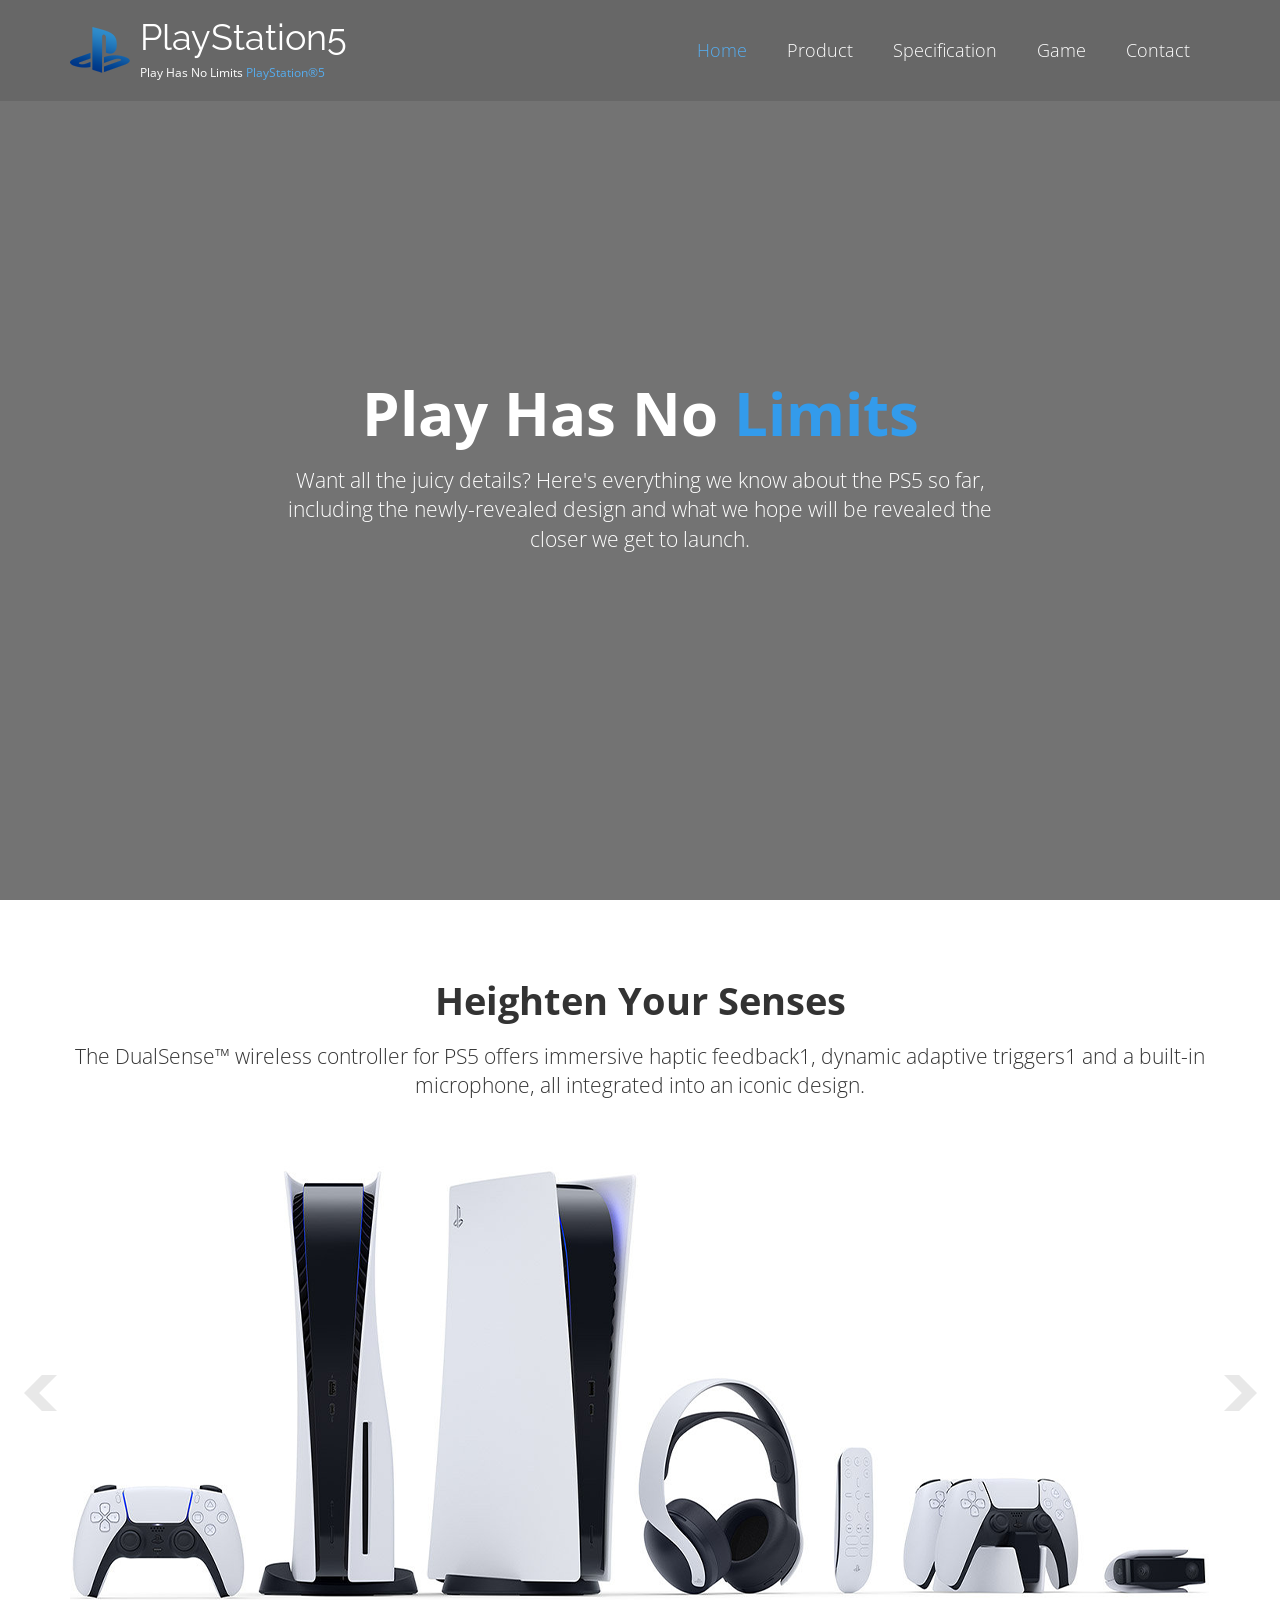
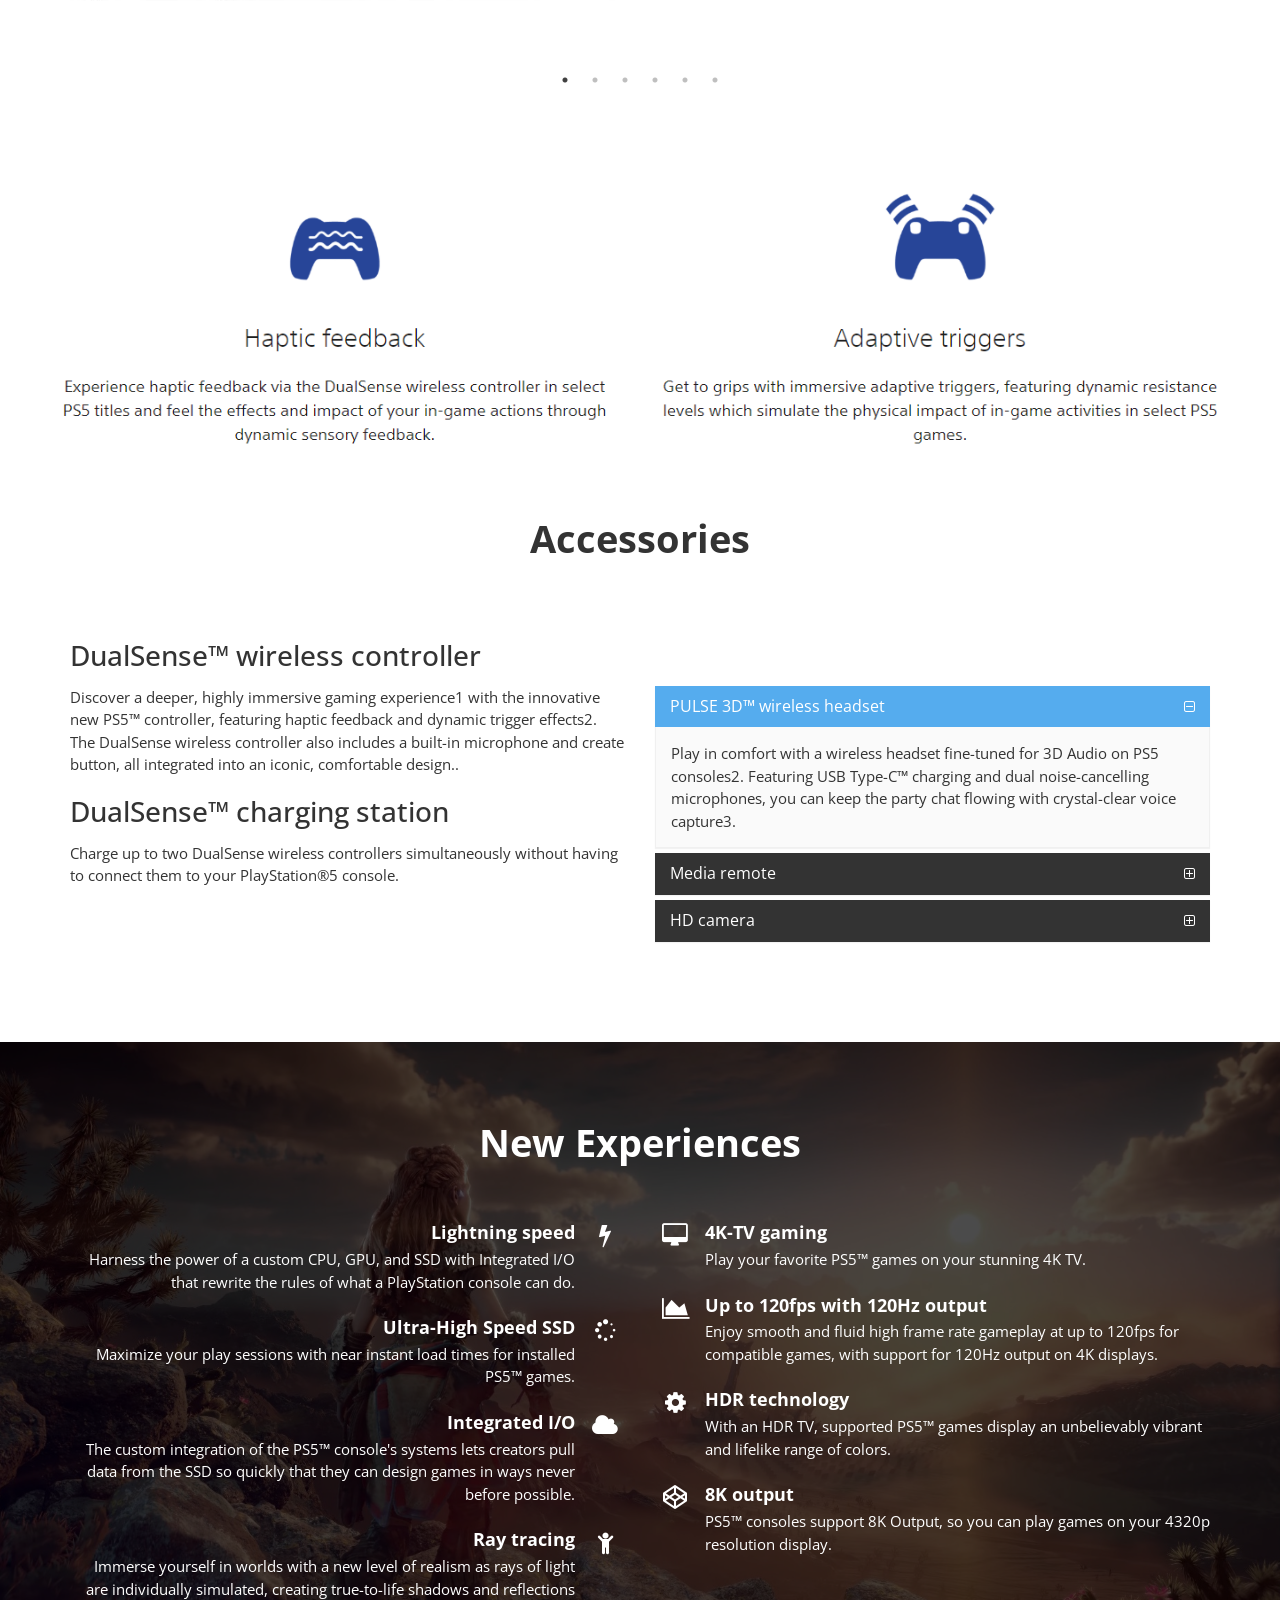
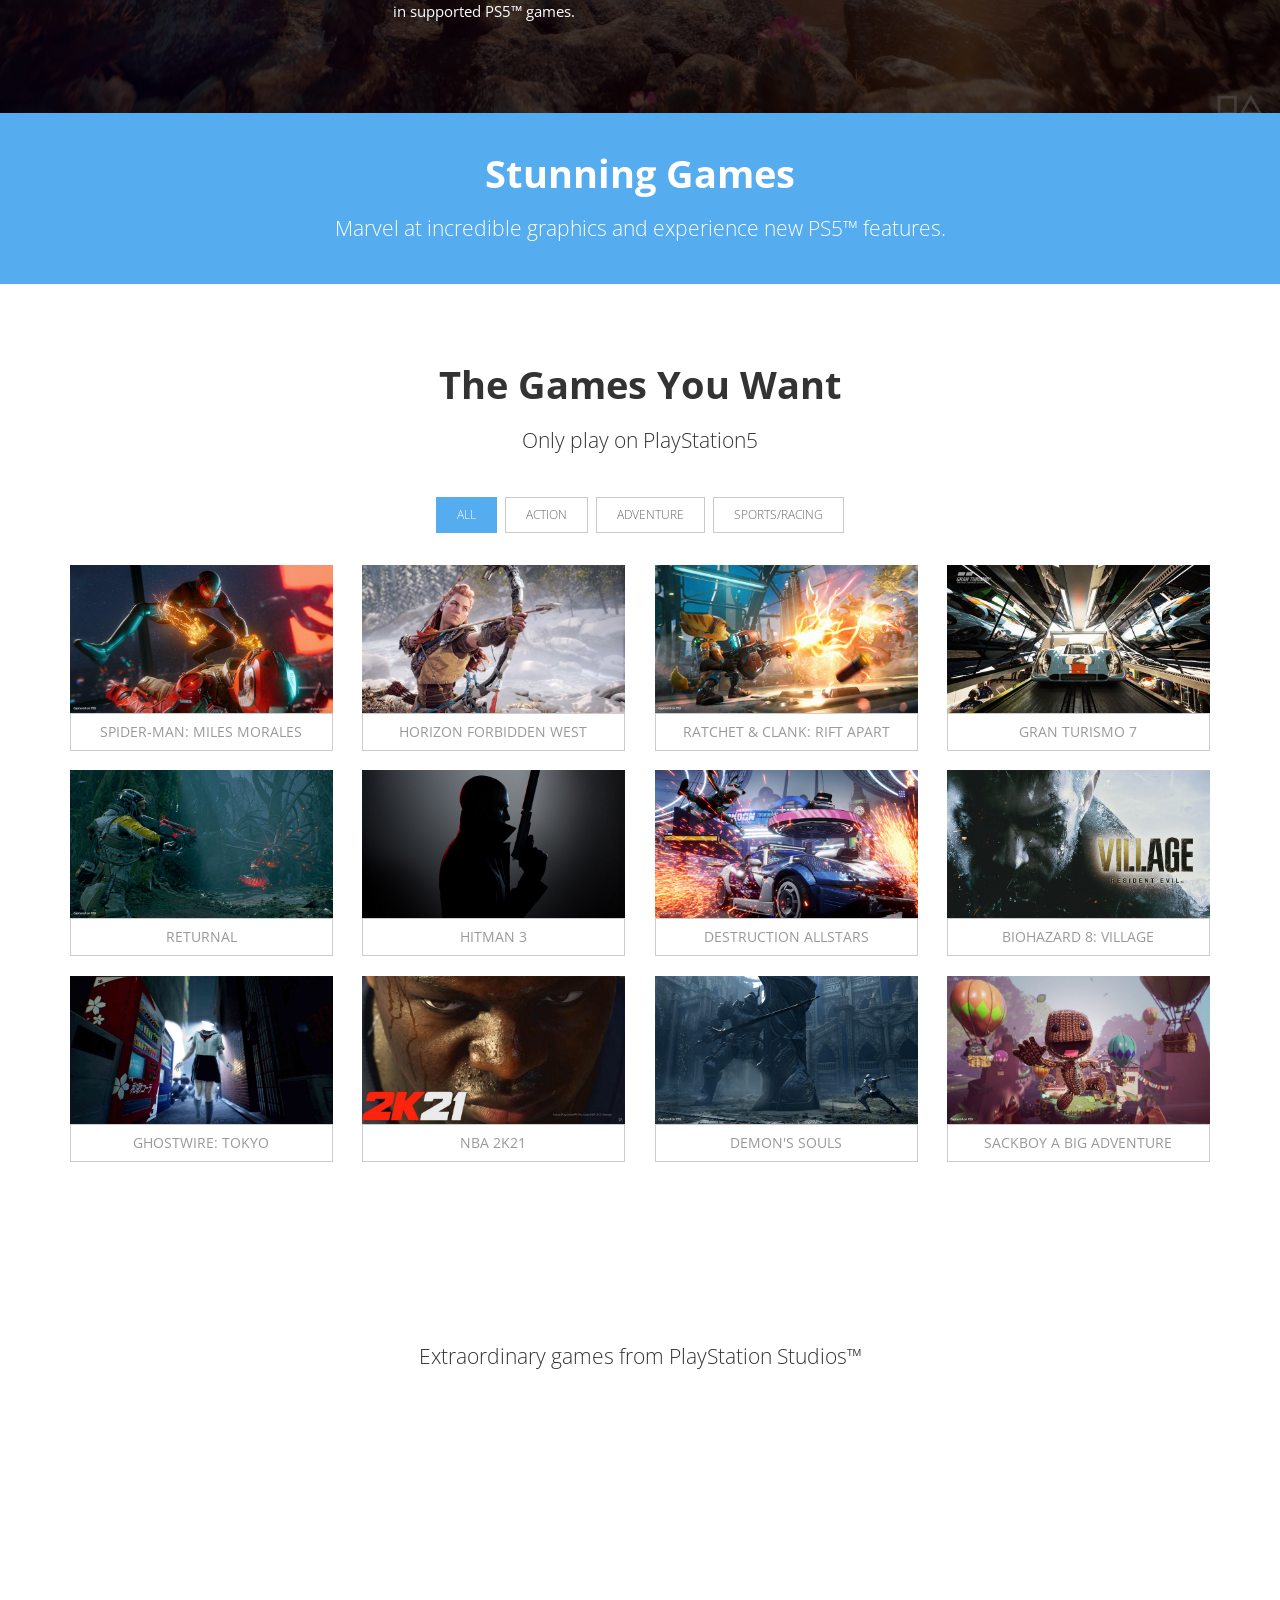
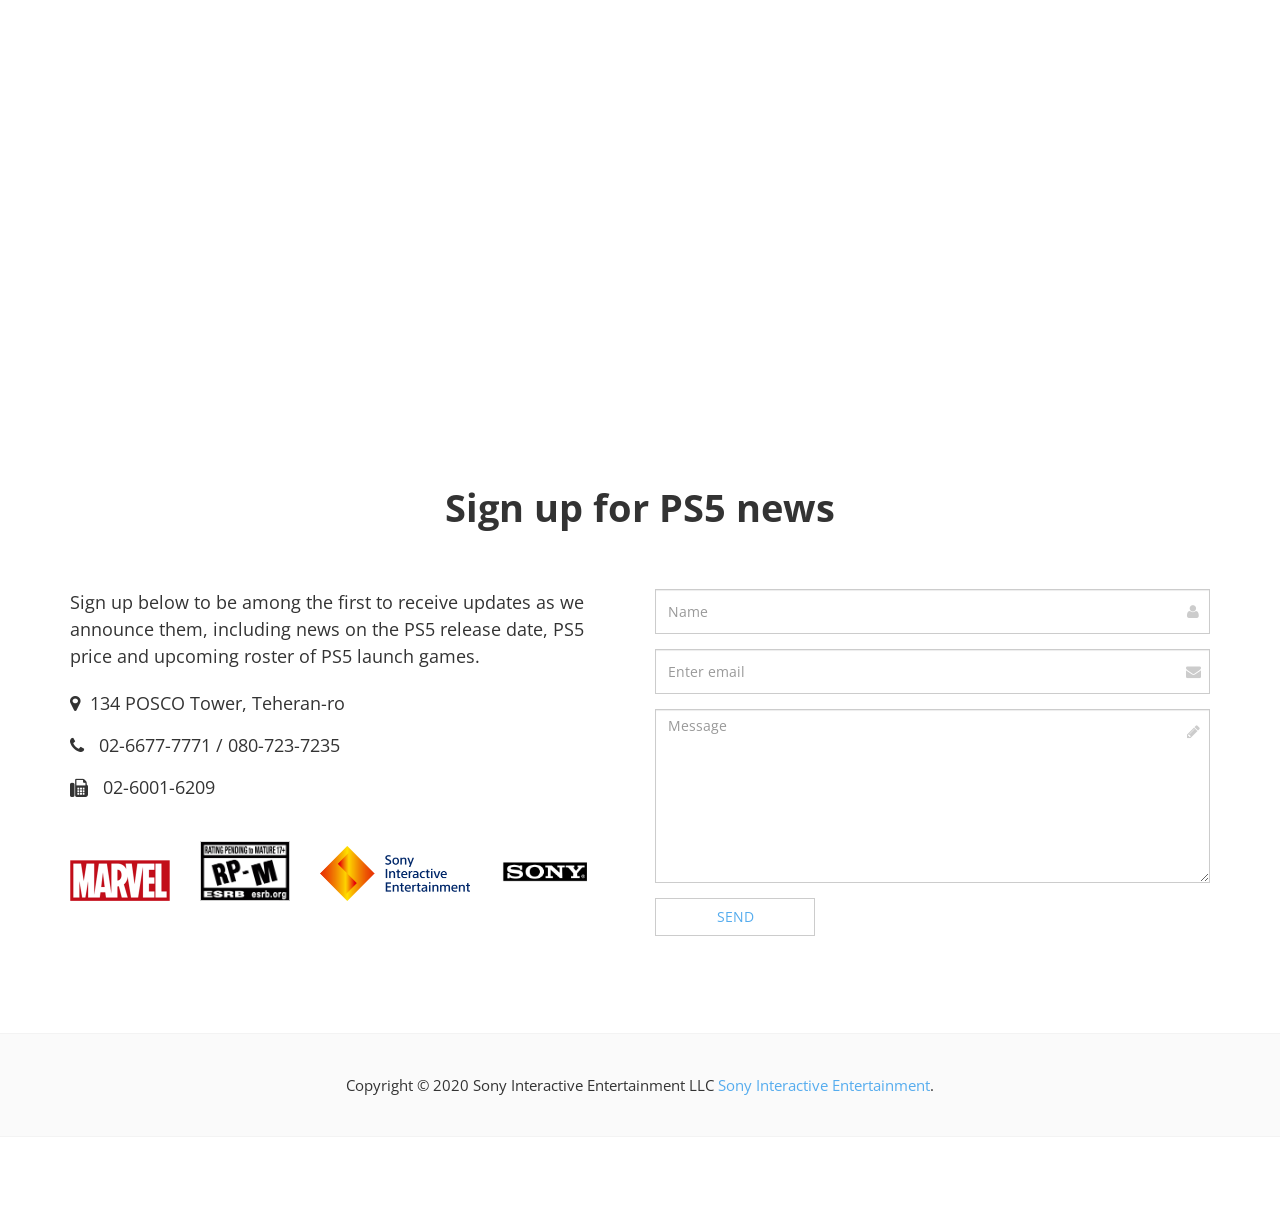
==== index.html @ 86c6536d "Fix GitHub Pages entry point" ====
<!DOCTYPE html>
<!--[if IE 9]> <html lang="en" class="ie9"> <![endif]-->
<!--[if !IE]><!-->
<html lang="en">
<!--<![endif]-->
	<head>
		<meta charset="utf-8">
		<title>PlayStation®5ㅣPlay Has No Limits</title>
		<meta name="description" content="이 사이트에 대한 소개글">
		<meta name="author" content="htmlcoder.me">

		<!-- Mobile Meta -->
		<meta name="viewport" content="width=device-width, initial-scale=1.0">

		<!-- Favicon -->
		<link rel="shortcut icon" href="images/ps-logo.ico">

		<!-- Web Fonts -->
		<link href='https://fonts.googleapis.com/css?family=Open+Sans:400italic,700italic,400,700,300&amp;subset=latin,latin-ext' rel='stylesheet' type='text/css'>
		<link href='https://fonts.googleapis.com/css?family=Raleway:700,400,300' rel='stylesheet' type='text/css'>

		<!-- Bootstrap core CSS -->
		<link href="bootstrap/css/bootstrap.css" rel="stylesheet">

		<!-- Font Awesome CSS -->
		<link href="fonts/font-awesome/css/font-awesome.css" rel="stylesheet">

		<!-- Plugins -->
		<link href="css/animations.css" rel="stylesheet">

		<!-- Worthy core CSS file -->
		<link href="css/style.css" rel="stylesheet">

		<!-- Custom css --> 
		<link href="css/custom.css" rel="stylesheet">

		<link rel="stylesheet" href="slick/slick.css">
		<link rel="stylesheet" href="slick/slick-theme.css">

	</head>

	<body class="no-trans">
		<!-- scrollToTop -->
		<!-- ================ -->
		<div class="scrollToTop"><i class="icon-up-open-big"></i></div>

		<!-- header start -->
		<!-- ================ --> 
		<header class="header fixed clearfix navbar navbar-fixed-top">
			<div class="container">
				<div class="row">
					<div class="col-md-4">

						<!-- header-left start -->
						<!-- ================ -->
						<div class="header-left clearfix">

							<!-- logo -->
							<div class="logo smooth-scroll">
								<a href="#banner"><img id="logo" src="images/ps-bluelogo.png" alt="Worthy"></a>
							</div>

							<!-- name-and-slogan -->
							<div class="site-name-and-slogan smooth-scroll">
								<div class="site-name"><a href="#banner">PlayStation5</a></div>
								<div class="site-slogan">Play Has No Limits <a target="_blank" href="https://www.playstation.com/ko-kr/ps5/">PlayStation®5</a></div>
							</div>

						</div>
						<!-- header-left end -->
						
					</div>
					<div class="col-md-8">

						<!-- header-right start -->
						<!-- ================ -->
						<div class="header-right clearfix">

							<!-- main-navigation start -->
							<!-- ================ -->
							<div class="main-navigation animated">

								<!-- navbar start -->
								<!-- ================ -->
								<nav class="navbar navbar-default" role="navigation">
									<div class="container-fluid">

										<!-- Toggle get grouped for better mobile display -->
										<div class="navbar-header">
											<button type="button" class="navbar-toggle" data-toggle="collapse" data-target="#navbar-collapse-1">
												<span class="sr-only">Toggle navigation</span>
												<span class="icon-bar"></span>
												<span class="icon-bar"></span>
												<span class="icon-bar"></span>
											</button>
										</div>

										<!-- Collect the nav links, forms, and other content for toggling -->
										<div class="collapse navbar-collapse scrollspy smooth-scroll" id="navbar-collapse-1">
											<ul class="nav navbar-nav navbar-right">
												<li class="active"><a href="#banner">Home</a></li>
												<li><a href="#about">Product</a></li>
												<li><a href="#services">Specification</a></li>
												<li><a href="#portfolio">Game</a></li>
												<li><a href="#contact">Contact</a></li>
											</ul>
										</div>

									</div>
								</nav>
								<!-- navbar end -->

							</div>
							<!-- main-navigation end -->

						</div>
						<!-- header-right end -->

					</div>
				</div>
			</div>
		</header>
		<!-- header end -->

		<!-- banner start -->
		<!-- ================ -->
		<div id="banner" class="banner">
			<video autoplay muted loop id="myVideo">
				<source src="file/ps5_video1.mp4" type="video/mp4">
				Your browser does not support HTML5 video.
			  </video> 
			<div class="banner-caption">
				<div class="container">
					<div class="row">
						<div class="col-md-8 col-md-offset-2 object-non-visible" data-animation-effect="fadeIn">
							<h1 class="text-center">Play Has No <span>Limits</span></h1>
							<p class="lead text-center" data-animation-effect="fadeIn">Want all the juicy details? Here's everything we know about the PS5 so far, including the newly-revealed design and what we hope will be revealed the closer we get to launch.</p>
						</div>
					</div>
				</div>
			</div>
		</div>
		<!-- banner end -->

		<!-- section start -->
		<!-- ================ -->
		<div class="section clearfix object-non-visible" data-animation-effect="fadeIn">
			<div class="container">
				<div class="row">
					<div class="col-md-12">
						<h1 id="about" class="title text-center">Heighten Your Senses</h1>
						<p class="lead text-center">The DualSense™ wireless controller for PS5 offers immersive haptic feedback1, dynamic adaptive triggers1 and a built-in microphone,
							all integrated into an iconic design.</p>

					<div class="a">
								<img src="images/ps5-device1.png" alt="">
								<img src="images/dual.png" alt="">
								<img src="images/charging.jpg" alt="">
								<img src="images/headset.jpg" alt="">
								<img src="images/remote.jpg" alt="">
								<img src="images/cam.jpg" alt="">
							</div>
								<div class="space"></div>
							</div>
							<div class="col-md-20">
								<img src="images/dualsense.png" alt="">
							</div>
						</div>
						<div class="space"></div>
						<h1 id="about" class="title text-center">Accessories</h1>
						<div class="space"></div>
						<h2>DualSense™ wireless controller</h2>
						<div class="row">
							<div class="col-md-6">
								<p>Discover a deeper, highly immersive gaming experience1 with the innovative new PS5™ controller, featuring haptic feedback and dynamic trigger effects2. The DualSense wireless controller also includes a built-in microphone and create button, all integrated into an iconic, comfortable design..</p>
						<h2>DualSense™ charging station</h2>	
								<p>Charge up to two DualSense wireless controllers simultaneously without having to connect them to your PlayStation®5 console.</p>
							</div>
							<div class="col-md-6">
								<div class="panel-group" id="accordion" role="tablist" aria-multiselectable="true">
									<div class="panel panel-default">
										<div class="panel-heading" role="tab" id="headingOne">
											<h4 class="panel-title">
												<a data-toggle="collapse" data-parent="#accordion" href="#collapseOne" aria-expanded="true" aria-controls="collapseOne">
													PULSE 3D™ wireless headset
												</a>
											</h4>
										</div>
										<div id="collapseOne" class="panel-collapse collapse in" role="tabpanel" aria-labelledby="headingOne">
											<div class="panel-body">
												Play in comfort with a wireless headset fine-tuned for 3D Audio on PS5 consoles2. Featuring USB Type-C™ charging and dual noise-cancelling microphones, you can keep the party chat flowing with crystal-clear voice capture3.
											</div>
										</div>
									</div>
									<div class="panel panel-default">
										<div class="panel-heading" role="tab" id="headingTwo">
											<h4 class="panel-title">
												<a class="collapsed" data-toggle="collapse" data-parent="#accordion" href="#collapseTwo" aria-expanded="false" aria-controls="collapseTwo">
													Media remote
												</a>
											</h4>
										</div>
										<div id="collapseTwo" class="panel-collapse collapse" role="tabpanel" aria-labelledby="headingTwo">
											<div class="panel-body">
												Conveniently control movies, streaming services3 and more on your PS5 console with an intuitive layout.
											</div>
										</div>
									</div>
									<div class="panel panel-default">
										<div class="panel-heading" role="tab" id="headingThree">
											<h4 class="panel-title">
												<a class="collapsed" data-toggle="collapse" data-parent="#accordion" href="#collapseThree" aria-expanded="false" aria-controls="collapseThree">
													HD camera
												</a>
											</h4>
										</div>
										<div id="collapseThree" class="panel-collapse collapse" role="tabpanel" aria-labelledby="headingThree">
											<div class="panel-body">
												Add yourself to your gameplay videos and broadcasts3 with smooth, sharp, full-HD capture.
											</div>
										</div>
									</div>
								</div>
							</div>
						</div>
					</div>
				</div>
			</div>
		</div>
		<!-- section end -->

		<!-- section start -->
		<!-- ================ -->
		<div class="section translucent-bg bg-image-1">
			<div class="container object-non-visible" data-animation-effect="fadeIn">
				<h1 id="services"  class="text-center title">New Experiences</h1>
				<div class="space"></div>
				<div class="row">
					<div class="col-sm-6">
						<div class="media">
							<div class="media-body text-right">
								<h4 class="media-heading">Lightning speed</h4>
								<p>Harness the power of a custom CPU, GPU, and SSD with Integrated I/O that rewrite the rules of what a PlayStation console can do.</p>
							</div>
							<div class="media-right">
								<i class="fa fa-bolt"></i>
							</div>
						</div>
						<div class="media">
							<div class="media-body text-right">
								<h4 class="media-heading">Ultra-High Speed SSD</h4>
								<p>Maximize your play sessions with near instant load times for installed PS5™ games.</p>
							</div>
							<div class="media-right">
								<i class="fa fa-spinner"></i>
							</div>
						</div>
						<div class="media">
							<div class="media-body text-right">
								<h4 class="media-heading">Integrated I/O</h4>
								<p>The custom integration of the PS5™ console's systems lets creators pull data from the SSD so quickly that they can design games in ways never before possible.</p>
							</div>
							<div class="media-right">
								<i class="fa fa-cloud"></i>
							</div>
						</div>
						<div class="media">
							<div class="media-body text-right">
								<h4 class="media-heading">Ray tracing</h4>
								<p>Immerse yourself in worlds with a new level of realism as rays of light are individually simulated, creating true-to-life shadows and reflections in supported PS5™ games.</p>
							</div>
							<div class="media-right">
								<i class="fa fa-child"></i>
							</div>
						</div>
					</div>
					<div class="space visible-xs"></div>
					<div class="col-sm-6">
						<div class="media">
							<div class="media-left">
								<i class="fa fa-desktop"></i>
							</div>
							<div class="media-body">
								<h4 class="media-heading">4K-TV gaming</h4>
								<p>Play your favorite PS5™ games on your stunning 4K TV.</p>
							</div>
						</div>
						<div class="media">
							<div class="media-left">
								<i class="fa fa-area-chart"></i>
							</div>
							<div class="media-body">
								<h4 class="media-heading">Up to 120fps with 120Hz output </h4>
								<p>Enjoy smooth and fluid high frame rate gameplay at up to 120fps for compatible  games, with support for 120Hz output on 4K displays.</p>
							</div>
						</div>
						<div class="media">
							<div class="media-left">
								<i class="fa fa-cog"></i>
							</div>
							<div class="media-body">
								<h4 class="media-heading">HDR technology </h4>
								<p>With an HDR TV, supported PS5™ games display an unbelievably vibrant and lifelike range of colors.</p>
							</div>
						</div>
						<div class="media">
							<div class="media-left">
								<i class="fa fa-codepen"></i>
							</div>
							<div class="media-body">
								<h4 class="media-heading">8K output</h4>
								<p>PS5™ consoles support 8K Output, so you can play games on your 4320p resolution display.</p>
							</div>
						</div>
					</div>
				</div>
			</div>
		</div>
		<!-- section end -->

		<!-- section start -->
		<!-- ================ -->
		<div class="default-bg space blue">
			<div class="container">
				<div class="row">
					<div class="col-md-8 col-md-offset-2">
						<h1 class="text-center">Stunning Games</h1>
						<p class="lead text-center">Marvel at incredible graphics and experience new PS5™ features. </p>
					</div>
				</div>
			</div>
		</div>
		<!-- section end -->

		<!-- section start -->
		<!-- ================ -->
		<div class="section">
			<div class="container">
				<h1 class="text-center title" id="portfolio">The Games You Want</h1>
				<div class="separator"></div>
				<p class="lead text-center">Only play on PlayStation5</p>
				<br>			
				<div class="row object-non-visible" data-animation-effect="fadeIn">
					<div class="col-md-12">

						<!-- isotope filters start -->
						<div class="filters text-center">
							<ul class="nav nav-pills">
								<li class="active"><a href="#" data-filter="*">All</a></li>
								<li><a href="#" data-filter=".web-design">Action</a></li>
								<li><a href="#" data-filter=".app-development">Adventure</a></li>
								<li><a href="#" data-filter=".site-building">Sports/Racing</a></li>
							</ul>
						</div>
						<!-- isotope filters end -->

						<!-- portfolio items start -->
						<div class="isotope-container row grid-space-20">
							<div class="col-sm-6 col-md-3 isotope-item web-design">
								<div class="image-box">
									<div class="overlay-container">
										<img src="images/spiderman.jpg" alt="">
										<a class="overlay" data-toggle="modal" data-target="#project-1">
											<i class="fa fa-search-plus"></i>
											<span>Action</span>
										</a>
									</div>
									<a class="btn btn-default btn-block" data-toggle="modal" data-target="#project-1">Spider-Man: Miles Morales</a>
								</div>
								<!-- Modal -->
								<div class="modal fade" id="project-1" tabindex="-1" role="dialog" aria-labelledby="project-1-label" aria-hidden="true">
									<div class="modal-dialog modal-lg">
										<div class="modal-content">
											<div class="modal-header">
												<button type="button" class="close" data-dismiss="modal"><span aria-hidden="true">&times;</span><span class="sr-only">Close</span></button>
												<h4 class="modal-title" id="project-1-label">Marvel's Spider-Man: Miles Morales</h4>
											</div>
											<div class="modal-body">
												<h3>Marvel's Spider-Man: Miles Morales</h3>
												<div class="row">
													<div class="col-md-6">
														<p>Experience the rise of Miles Morales as the new hero masters incredible, explosive new powers to become his own Spider-Man.</p>													
													</div>
													<div class="col-md-6">
														<img src="images/spiderman.jpg" alt="">
													</div>
												</div>
											</div>
											<div class="modal-footer">
												<button type="button" class="btn btn-sm btn-default" data-dismiss="modal">Close</button>
											</div>
										</div>
									</div>
								</div>
								<!-- Modal end -->
							</div>

							<div class="col-sm-6 col-md-3 isotope-item app-development">
								<div class="image-box">
									<div class="overlay-container">
										<img src="images/horizon.jpg" alt="">
										<a class="overlay" data-toggle="modal" data-target="#project-2">
											<i class="fa fa-search-plus"></i>
											<span>Adventure</span>
										</a>
									</div>
									<a class="btn btn-default btn-block" data-toggle="modal" data-target="#project-2">Horizon Forbidden West</a>
								</div>
								<!-- Modal -->
								<div class="modal fade" id="project-2" tabindex="-1" role="dialog" aria-labelledby="project-2-label" aria-hidden="true">
									<div class="modal-dialog modal-lg">
										<div class="modal-content">
											<div class="modal-header">
												<button type="button" class="close" data-dismiss="modal"><span aria-hidden="true">&times;</span><span class="sr-only">Close</span></button>
												<h4 class="modal-title" id="project-2-label">Horizon Forbidden West</h4>
											</div>
											<div class="modal-body">
												<h3>Horizon Forbidden West</h3>
												<div class="row">
													<div class="col-md-6">
														<p>Join Aloy as she braves the Forbidden West - a majestic but dangerous frontier that conceals mysterious new threats.</p>
													</div>
													<div class="col-md-6">
														<img src="images/horizon.jpg" alt="">
													</div>
												</div>
											</div>
											<div class="modal-footer">
												<button type="button" class="btn btn-sm btn-default" data-dismiss="modal">Close</button>
											</div>
										</div>
									</div>
								</div>
								<!-- Modal end -->
							</div>
							
							<div class="col-sm-6 col-md-3 isotope-item web-design">
								<div class="image-box">
									<div class="overlay-container">
										<img src="images/rachet.jpg" alt="">
										<a class="overlay" data-toggle="modal" data-target="#project-3">
											<i class="fa fa-search-plus"></i>
											<span>Action</span>
										</a>
									</div>
									<a class="btn btn-default btn-block" data-toggle="modal" data-target="#project-3">Ratchet & Clank: Rift Apart</a>
								</div>
								<!-- Modal -->
								<div class="modal fade" id="project-3" tabindex="-1" role="dialog" aria-labelledby="project-3-label" aria-hidden="true">
									<div class="modal-dialog modal-lg">
										<div class="modal-content">
											<div class="modal-header">
												<button type="button" class="close" data-dismiss="modal"><span aria-hidden="true">&times;</span><span class="sr-only">Close</span></button>
												<h4 class="modal-title" id="project-3-label">Ratchet & Clank: Rift Apart</h4>
											</div>
											<div class="modal-body">
												<h3>Ratchet & Clank: Rift Apart</h3>
												<div class="row">
													<div class="col-md-6">
														<p>Blast your way through an interdimensional adventure with Ratchet and Clank.</p>
													</div>
													<div class="col-md-6">
														<img src="images/rachet.jpg" alt="">
													</div>
												</div>
											</div>
											<div class="modal-footer">
												<button type="button" class="btn btn-sm btn-default" data-dismiss="modal">Close</button>
											</div>
										</div>
									</div>
								</div>
								<!-- Modal end -->
							</div>
							
							<div class="col-sm-6 col-md-3 isotope-item site-building">
								<div class="image-box">
									<div class="overlay-container">
										<img src="images/gran.jpg" alt="">
										<a class="overlay" data-toggle="modal" data-target="#project-4">
											<i class="fa fa-search-plus"></i>
											<span>Sports/Racing</span>
										</a>
									</div>
									<a class="btn btn-default btn-block" data-toggle="modal" data-target="#project-4">Gran Turismo 7</a>
								</div>
								<!-- Modal -->
								<div class="modal fade" id="project-4" tabindex="-1" role="dialog" aria-labelledby="project-4-label" aria-hidden="true">
									<div class="modal-dialog modal-lg">
										<div class="modal-content">
											<div class="modal-header">
												<button type="button" class="close" data-dismiss="modal"><span aria-hidden="true">&times;</span><span class="sr-only">Close</span></button>
												<h4 class="modal-title" id="project-4-label">Gran Turismo 7</h4>
											</div>
											<div class="modal-body">
												<h3>Gran Turismo 7</h3>
												<div class="row">
													<div class="col-md-6">
														<p>Gran Turismo 7 builds on 22 years of experience to bring you the best features from the history of the franchise.</p>
													</div>
													<div class="col-md-6">
														<img src="images/gran.jpg" alt="">
													</div>
												</div>
											</div>
											<div class="modal-footer">
												<button type="button" class="btn btn-sm btn-default" data-dismiss="modal">Close</button>
											</div>
										</div>
									</div>
								</div>
								<!-- Modal end -->
							</div>
							
							<div class="col-sm-6 col-md-3 isotope-item app-development">
								<div class="image-box">
									<div class="overlay-container">
										<img src="images/returnal.jpg" alt="">
										<a class="overlay" data-toggle="modal" data-target="#project-5">
											<i class="fa fa-search-plus"></i>
											<span>Adventure</span>
										</a>
									</div>
									<a class="btn btn-default btn-block" data-toggle="modal" data-target="#project-5">Returnal</a>
								</div>
								<!-- Modal -->
								<div class="modal fade" id="project-5" tabindex="-1" role="dialog" aria-labelledby="project-5-label" aria-hidden="true">
									<div class="modal-dialog modal-lg">
										<div class="modal-content">
											<div class="modal-header">
												<button type="button" class="close" data-dismiss="modal"><span aria-hidden="true">&times;</span><span class="sr-only">Close</span></button>
												<h4 class="modal-title" id="project-5-label">Returnal</h4>
											</div>
											<div class="modal-body">
												<h3>Returnal</h3>
												<div class="row">
													<div class="col-md-6">
														<p>Break the cycle of chaos on an always changing alien planet in this third-person roguelike shooter.</p>
													</div>
													<div class="col-md-6">
														<img src="images/returnal.jpg" alt="">
													</div>
												</div>
											</div>
											<div class="modal-footer">
												<button type="button" class="btn btn-sm btn-default" data-dismiss="modal">Close</button>
											</div>
										</div>
									</div>
								</div>
								<!-- Modal end -->
							</div>
							
							<div class="col-sm-6 col-md-3 isotope-item web-design">
								<div class="image-box">
									<div class="overlay-container">
										<img src="images/hitman.png" alt="">
										<a class="overlay" data-toggle="modal" data-target="#project-6">
											<i class="fa fa-search-plus"></i>
											<span>Action</span>
										</a>
									</div>
									<a class="btn btn-default btn-block" data-toggle="modal" data-target="#project-6">Hitman 3</a>
								</div>
								<!-- Modal -->
								<div class="modal fade" id="project-6" tabindex="-1" role="dialog" aria-labelledby="project-6-label" aria-hidden="true">
									<div class="modal-dialog modal-lg">
										<div class="modal-content">
											<div class="modal-header">
												<button type="button" class="close" data-dismiss="modal"><span aria-hidden="true">&times;</span><span class="sr-only">Close</span></button>
												<h4 class="modal-title" id="project-6-label">Hitman 3</h4>
											</div>
											<div class="modal-body">
												<h3>Hitman 3</h3>
												<div class="row">
													<div class="col-md-6">
														<p>The sequel to hitman 2 and the eighth in the hitman series. It is the final work of the World Trilogy of the Assassination, which began with a hitman. It will be released in January, 2021.</p>
													</div>
													<div class="col-md-6">
														<img src="images/hitman.png" alt="">
													</div>
												</div>
											</div>
											<div class="modal-footer">
												<button type="button" class="btn btn-sm btn-default" data-dismiss="modal">Close</button>
											</div>
										</div>
									</div>
								</div>
								<!-- Modal end -->
							</div>
							
							<div class="col-sm-6 col-md-3 isotope-item site-building">
								<div class="image-box">
									<div class="overlay-container">
										<img src="images/destruction.jpg" alt="">
										<a class="overlay" data-toggle="modal" data-target="#project-7">
											<i class="fa fa-search-plus"></i>
											<span>Sports/Racing</span>
										</a>
									</div>
									<a class="btn btn-default btn-block" data-toggle="modal" data-target="#project-7">Destruction AllStars</a>
								</div>
								<!-- Modal -->
								<div class="modal fade" id="project-7" tabindex="-1" role="dialog" aria-labelledby="project-7-label" aria-hidden="true">
									<div class="modal-dialog modal-lg">
										<div class="modal-content">
											<div class="modal-header">
												<button type="button" class="close" data-dismiss="modal"><span aria-hidden="true">&times;</span><span class="sr-only">Close</span></button>
												<h4 class="modal-title" id="project-7-label">Destruction AllStars</h4>
											</div>
											<div class="modal-body">
												<h3>Destruction AllStars</h3>
												<div class="row">
													<div class="col-md-6">
														<p>Pile on the destruction from behind the wheel or on-foot in the global phenomenon that is Destruction AllStars.</p>
													</div>
													<div class="col-md-6">
														<img src="images/destruction.jpg" alt="">
													</div>
												</div>
											</div>
											<div class="modal-footer">
												<button type="button" class="btn btn-sm btn-default" data-dismiss="modal">Close</button>
											</div>
										</div>
									</div>
								</div>
								<!-- Modal end -->
							</div>
							
							<div class="col-sm-6 col-md-3 isotope-item web-design">
								<div class="image-box">
									<div class="overlay-container">
										<img src="images/biohazard8.png" alt="">
										<a class="overlay" data-toggle="modal" data-target="#project-8">
											<i class="fa fa-search-plus"></i>
											<span>Action</span>
										</a>
									</div>
									<a class="btn btn-default btn-block" data-toggle="modal" data-target="#project-8">Biohazard 8: Village</a>
								</div>
								<!-- Modal -->
								<div class="modal fade" id="project-8" tabindex="-1" role="dialog" aria-labelledby="project-8-label" aria-hidden="true">
									<div class="modal-dialog modal-lg">
										<div class="modal-content">
											<div class="modal-header">
												<button type="button" class="close" data-dismiss="modal"><span aria-hidden="true">&times;</span><span class="sr-only">Close</span></button>
												<h4 class="modal-title" id="project-8-label">Biohazard 8: Village</h4>
											</div>
											<div class="modal-body">
												<h3>Biohazard 8: Village</h3>
												<div class="row">
													<div class="col-md-6">
														<p>Years after the nightmare, Ethan Winters was living a normal life with his family as if nothing had happened. However, even that life is broken by Chris Redfield, a man once called a hero.</p>
													</div>
													<div class="col-md-6">
														<img src="images/biohazard8.png" alt="">
													</div>
												</div>
											</div>
											<div class="modal-footer">
												<button type="button" class="btn btn-sm btn-default" data-dismiss="modal">Close</button>
											</div>
										</div>
									</div>
								</div>
								<!-- Modal end -->
							</div>

							<div class="col-sm-6 col-md-3 isotope-item web-design">
								<div class="image-box">
									<div class="overlay-container">
										<img src="images/tokyo.png" alt="">
										<a class="overlay" data-toggle="modal" data-target="#project-9">
											<i class="fa fa-search-plus"></i>
											<span>Action</span>
										</a>
									</div>
									<a class="btn btn-default btn-block" data-toggle="modal" data-target="#project-9">GhostWire: Tokyo</a>
								</div>
								<!-- Modal -->
								<div class="modal fade" id="project-9" tabindex="-1" role="dialog" aria-labelledby="project-9-label" aria-hidden="true">
									<div class="modal-dialog modal-lg">
										<div class="modal-content">
											<div class="modal-header">
												<button type="button" class="close" data-dismiss="modal"><span aria-hidden="true">&times;</span><span class="sr-only">Close</span></button>
												<h4 class="modal-title" id="project-9-label">GhostWire: Tokyo</h4>
											</div>
											<div class="modal-body">
												<h3>GhostWire: Tokyo</h3>
												<div class="row">
													<div class="col-md-6">
														<p>The background tells the story of a mysterious disappearance in Tokyo. The player who has armed with enigmatic spirituality, must find the source of the incident and at the same time fight the ancient evil beings lurking behind it.</p>
													</div>
													<div class="col-md-6">
														<img src="images/tokyo.png" alt="">
													</div>
												</div>
											</div>
											<div class="modal-footer">
												<button type="button" class="btn btn-sm btn-default" data-dismiss="modal">Close</button>
											</div>
										</div>
									</div>
								</div>
								<!-- Modal end -->
							</div>

							<div class="col-sm-6 col-md-3 isotope-item site-building">
								<div class="image-box">
									<div class="overlay-container">
										<img src="images/nba.png" alt="">
										<a class="overlay" data-toggle="modal" data-target="#project-10">
											<i class="fa fa-search-plus"></i>
											<span>Sports/Racing</span>
										</a>
									</div>
									<a class="btn btn-default btn-block" data-toggle="modal" data-target="#project-10">NBA 2K21</a>
								</div>
								<!-- Modal -->
								<div class="modal fade" id="project-10" tabindex="-1" role="dialog" aria-labelledby="project-10-label" aria-hidden="true">
									<div class="modal-dialog modal-lg">
										<div class="modal-content">
											<div class="modal-header">
												<button type="button" class="close" data-dismiss="modal"><span aria-hidden="true">&times;</span><span class="sr-only">Close</span></button>
												<h4 class="modal-title" id="project-10-label">NBA 2K21</h4>
											</div>
											<div class="modal-body">
												<h3>NBA 2K21</h3>
												<div class="row">
													<div class="col-md-6">
														<p>Release at the end of 2020</p>
													</div>
													<div class="col-md-6">
														<img src="images/nba.png" alt="">
													</div>
												</div>
											</div>
											<div class="modal-footer">
												<button type="button" class="btn btn-sm btn-default" data-dismiss="modal">Close</button>
											</div>
										</div>
									</div>
								</div>
								<!-- Modal end -->
							</div>

							<div class="col-sm-6 col-md-3 isotope-item web-design">
								<div class="image-box">
									<div class="overlay-container">
										<img src="images/demon.jpg" alt="">
										<a class="overlay" data-toggle="modal" data-target="#project-11">
											<i class="fa fa-search-plus"></i>
											<span>Action</span>
										</a>
									</div>
									<a class="btn btn-default btn-block" data-toggle="modal" data-target="#project-11">Demon's Souls</a>
								</div>
								<!-- Modal -->
								<div class="modal fade" id="project-11" tabindex="-1" role="dialog" aria-labelledby="project-11-label" aria-hidden="true">
									<div class="modal-dialog modal-lg">
										<div class="modal-content">
											<div class="modal-header">
												<button type="button" class="close" data-dismiss="modal"><span aria-hidden="true">&times;</span><span class="sr-only">Close</span></button>
												<h4 class="modal-title" id="project-11-label">Demon's Souls</h4>
											</div>
											<div class="modal-body">
												<h3>Demon's Souls</h3>
												<div class="row">
													<div class="col-md-6">
														<p>Entirely rebuilt from the ground up, this remake invites you to experience the unsettling story and ruthless combat of Demon’s Souls™.</p>
													</div>
													<div class="col-md-6">
														<img src="images/demon.jpg" alt="">
													</div>
												</div>
											</div>
											<div class="modal-footer">
												<button type="button" class="btn btn-sm btn-default" data-dismiss="modal">Close</button>
											</div>
										</div>
									</div>
								</div>
								<!-- Modal end -->
							</div>

							<div class="col-sm-6 col-md-3 isotope-item app-development">
								<div class="image-box">
									<div class="overlay-container">
										<img src="images/sackboy.jpg" alt="">
										<a class="overlay" data-toggle="modal" data-target="#project-12">
											<i class="fa fa-search-plus"></i>
											<span>Adventure</span>
										</a>
									</div>
									<a class="btn btn-default btn-block" data-toggle="modal" data-target="#project-12">Sackboy A Big Adventure</a>
								</div>
								<!-- Modal -->
								<div class="modal fade" id="project-12" tabindex="-1" role="dialog" aria-labelledby="project-12-label" aria-hidden="true">
									<div class="modal-dialog modal-lg">
										<div class="modal-content">
											<div class="modal-header">
												<button type="button" class="close" data-dismiss="modal"><span aria-hidden="true">&times;</span><span class="sr-only">Close</span></button>
												<h4 class="modal-title" id="project-12-label">Sackboy A Big Adventure</h4>
											</div>
											<div class="modal-body">
												<h3>Sackboy A Big Adventure</h3>
												<div class="row">
													<div class="col-md-6">
														<p>Take Sackboy on an epic 3D platforming adventure with your friends.</p>
													</div>
													<div class="col-md-6">
														<img src="images/sackboy.jpg" alt="">
													</div>
												</div>
											</div>
											<div class="modal-footer">
												<button type="button" class="btn btn-sm btn-default" data-dismiss="modal">Close</button>
											</div>
										</div>
									</div>
								</div>
								<!-- Modal end -->
							</div>

						</div>
						<!-- portfolio items end -->
					
					</div>
				</div>
			</div>
		</div>
		<!-- section end -->
		<div class="section clearfix object-non-visible" data-animation-effect="fadeIn">
			<p class="lead text-center">Extraordinary games from PlayStation Studios™</p>
						<p align="middle"><iframe width="1000" height="600" src="https://www.youtube.com/embed/i76gPpka2Fo" frameborder="0" allow="accelerometer; autoplay; encrypted-media; gyroscope; picture-in-picture" allowfullscreen></iframe></p>
		<!-- section end -->

		<!-- footer start -->
		<!-- ================ --> 
		<footer id="footer">

			<!-- .footer start -->
			<!-- ================ -->
			<div class="footer section">
				<div class="container">
					<h1 class="title text-center" id="contact">Sign up for PS5 news</h1>
					<div class="space"></div>
					<div class="row">
						<div class="col-sm-6">
							<div class="footer-content">
								<p class="large">Sign up below to be among the first to receive updates as we announce them, including news on the PS5 release date, PS5 price and upcoming roster of PS5 launch games. 
								</p>
								<ul class="list-icons">
									<li><i class="fa fa-map-marker pr-10"></i>134 POSCO Tower, Teheran-ro</li>
									<li><i class="fa fa-phone pr-10"></i> 02-6677-7771 / 080-723-7235</li>
									<li><i class="fa fa-fax pr-10"></i> 02-6001-6209</li>
								<ul class="social-links">
									<li class="marvel"><img src="images/marvel.png" width="100"></li>
									<li class="esrb"><img src="images/esrb.png" width="90"></li>
									<li class="sony inter"><img src="images/sony.png" width="150"></li>
									<li class="sony"><img src="images/sonyr.jpg" width="100"></li>
								</ul>
							</div>
						</div>
						<div class="col-sm-6">
							<div class="footer-content">
								<form role="form" id="footer-form">
									<div class="form-group has-feedback">
										<label class="sr-only" for="name2">Name</label>
										<input type="text" class="form-control" id="name2" placeholder="Name" name="name2" required>
										<i class="fa fa-user form-control-feedback"></i>
									</div>
									<div class="form-group has-feedback">
										<label class="sr-only" for="email2">Email address</label>
										<input type="email" class="form-control" id="email2" placeholder="Enter email" name="email2" required>
										<i class="fa fa-envelope form-control-feedback"></i>
									</div>
									<div class="form-group has-feedback">
										<label class="sr-only" for="message2">Message</label>
										<textarea class="form-control" rows="8" id="message2" placeholder="Message" name="message2" required></textarea>
										<i class="fa fa-pencil form-control-feedback"></i>
									</div>
									<input type="submit" value="Send" class="btn btn-default">
								</form>
							</div>
						</div>
					</div>
				</div>
			</div>
			<!-- .footer end -->

			<!-- .subfooter start -->
			<!-- ================ -->
			<div class="subfooter">
				<div class="container">
					<div class="row">
						<div class="col-md-12">
							<p class="text-center">Copyright © 2020 Sony Interactive Entertainment LLC <a target="_blank" href="https://www.siek.co.kr/main">Sony Interactive Entertainment</a>.</p>
						</div>
					</div>
				</div>
			</div>
			<!-- .subfooter end -->

		</footer>
		<!-- footer end -->

		<!-- JavaScript files placed at the end of the document so the pages load faster
		================================================== -->
		<!-- Jquery and Bootstap core js files -->
		<script type="text/javascript" src="plugins/jquery.min.js"></script>
		<script type="text/javascript" src="bootstrap/js/bootstrap.min.js"></script>

		<!-- Modernizr javascript -->
		<script type="text/javascript" src="plugins/modernizr.js"></script>

		<!-- Isotope javascript -->
		<script type="text/javascript" src="plugins/isotope/isotope.pkgd.min.js"></script>
		
		<!-- Backstretch javascript -->
		<script type="text/javascript" src="plugins/jquery.backstretch.min.js"></script>

		<!-- Appear javascript -->
		<script type="text/javascript" src="plugins/jquery.appear.js"></script>

		<!-- Initialization of Plugins -->
		<script type="text/javascript" src="js/template.js"></script>

		<!-- Custom Scripts -->
		<script type="text/javascript" src="js/custom.js"></script>

        <script src="./js/video.js"></script>
 
        <script src="./js/bigvideo.js"></script>
 
		<script src="./js/imagesloaded.pkgd.min.js"></script>  
		
		<script src="slick/slick.js"></script>
		<script>
		       $(function(){
            $('.a').slick({
                dots:true,Infinite:true
            });
        });
	</script>
<style>
.slick-prev:before, .slick-next:before {color: black;}
.slick-prev, .slick-next{position:absolute; z-index: 10000;}
.slick-prev{left:-55px;}
.slick-next{right:-55px;}
</style>

	</body>
</html>
---- css/animations.css ----
/*!
Animate.css - http://daneden.me/animate
Licensed under the MIT license - http://opensource.org/licenses/MIT

Copyright (c) 2014 Daniel Eden
*/

@import url(animate.css);

/*
Theme Name: Worthy - Free Powerful Theme by HtmlCoder
Author:HtmlCoder
Author URI:http://www.htmlcoder.me
Version:1.0.0
Created:November 2014
License: Creative Commons Attribution 3.0 License (https://creativecommons.org/licenses/by/3.0/)
File Description: Custom Animations
*/

/*Custom Animations*/

@-webkit-keyframes fadeInDownSmall {
  0% {
    opacity: 0;
    -webkit-transform: translate3d(0, -20px, 0);
    transform: translate3d(0, -20px, 0);
  }

  100% {
    opacity: 1;
    -webkit-transform: translate3d(0, 0, 0);
    transform: translate3d(0, 0, 0);
  }
}

@keyframes fadeInDownSmall {
  0% {
    opacity: 0;
    -webkit-transform: translate3d(0, -20px, 0);
    -ms-transform: translate3d(0, -20px, 0);
    transform: translate3d(0, -20px, 0);
  }

  100% {
    opacity: 1;
    -webkit-transform: translate3d(0, 0, 0);
    -ms-transform: translate3d(0, 0, 0);
    transform: translate3d(0, 0, 0);
  }
}

.fadeInDownSmall {
  -webkit-animation-name: fadeInDownSmall;
  animation-name: fadeInDownSmall;
}

@-webkit-keyframes fadeInLeftSmall {
  0% {
    opacity: 0;
    -webkit-transform: translate3d(-20px, 0, 0);
    transform: translate3d(-20px, 0, 0);
  }

  100% {
    opacity: 1;
    -webkit-transform: none;
    transform: none;
  }
}

@keyframes fadeInLeftSmall {
  0% {
    opacity: 0;
    -webkit-transform: translate3d(-20px, 0, 0);
    -ms-transform: translate3d(-20px, 0, 0);
    transform: translate3d(-20px, 0, 0);
  }

  100% {
    opacity: 1;
    -webkit-transform: none;
    -ms-transform: none;
    transform: none;
  }
}

.fadeInLeftSmall {
  -webkit-animation-name: fadeInLeftSmall;
  animation-name: fadeInLeftSmall;
}

@-webkit-keyframes fadeInRightSmall {
  0% {
    opacity: 0;
    -webkit-transform: translate3d(20px, 0, 0);
    transform: translate3d(20px, 0, 0);
  }

  100% {
    opacity: 1;
    -webkit-transform: none;
    transform: none;
  }
}

@keyframes fadeInRightSmall {
  0% {
    opacity: 0;
    -webkit-transform: translate3d(20px, 0, 0);
    -ms-transform: translate3d(20px, 0, 0);
    transform: translate3d(20px, 0, 0);
  }

  100% {
    opacity: 1;
    -webkit-transform: none;
    -ms-transform: none;
    transform: none;
  }
}

.fadeInRightSmall {
  -webkit-animation-name: fadeInRightSmall;
  animation-name: fadeInRightSmall;
}

@-webkit-keyframes fadeInUpSmall {
  0% {
    opacity: 0;
    -webkit-transform: translate3d(0, 20px, 0);
    transform: translate3d(0, 20px, 0);
  }

  100% {
    opacity: 1;
    -webkit-transform: none;
    transform: none;
  }
}

@keyframes fadeInUpSmall {
  0% {
    opacity: 0;
    -webkit-transform: translate3d(0, 20px, 0);
    -ms-transform: translate3d(0, 20px, 0);
    transform: translate3d(0, 20px, 0);
  }

  100% {
    opacity: 1;
    -webkit-transform: none;
    -ms-transform: none;
    transform: none;
  }
}

.fadeInUpSmall {
  -webkit-animation-name: fadeInUpSmall;
  animation-name: fadeInUpSmall;
}
---- css/style.css ----
/* Theme Name:Worthy - Free Powerful Theme by HtmlCoder
Author:HtmlCoder
Author URI:http://www.htmlcoder.me
Version:1.0.0
Created:November 2014
License:Creative Commons Attribution 3.0 License (https://creativecommons.org/licenses/by/3.0/)
File Description:Main CSS file of the template */

/* Typography
----------------------------------------------------------------------------- */
body {
	font-family: 'Open Sans', sans-serif;
}
.site-name {
	font-family: 'Raleway', sans-serif;
}
html,
body {
	height: 100%;
}
body {
	font-size: 15px;
	line-height: 1.50;
	color: #333333;
	background-color: #ffffff;
	position: relative;
}
h1,
h2,
h3,
h4,
h5,
h6 {
	color: #333333;
}
h1 {
	font-size: 38px;
	font-weight: 700;
	margin-bottom: 20px;
}
h2 {
	font-size: 28px;
	margin-bottom: 15px;
}
h3 {
	font-size: 22px;
}
h4 {
	font-size: 18px;
	font-weight: 700;
}
h5 {
	font-size: 16px;
	text-transform: uppercase;
	font-weight: 700;
}
h6 {
	font-weight: 700;
}
h1 span,
h2 span,
h3 span,
h4 span {
	color: #339BEB;
}
.text-colored {
	color: #55acee;
}
a {
	color: #55acee;
}
a:hover {
	color: #339BEB;
}
a:focus,
a:active {
	outline: none;
}
.large {
	font-size: 18px;
}
img {
	display: block;
	max-width: 100%;
	height: auto;
}
.list-unstyled li {
	padding: 5px 0;
}
.list-horizontal {
	padding: 15px 0;
}
.list-horizontal-item img {
	display: block;
	margin: 0 auto;
}
.list-icons {
	padding: 0;
	margin: 20px 0;
	list-style: none;
	font-size: 18px;
}
.list-icons li {
	padding: 0 0 15px 0;
}
blockquote {
	border-left: none;
	padding-left: 0;
	padding-right: 0;
}
.title {
	margin-top: 0;
}

/* Layout
----------------------------------------------------------------------------- */
.header {
	color: #ffffff;
	background-color: rgba(0, 0, 0, 0.10);
	padding: 10px 0;
	-webkit-transition: all 0.2s ease-in-out;
	-moz-transition: all 0.2s ease-in-out;
	-o-transition: all 0.2s ease-in-out;
	-ms-transition: all 0.2s ease-in-out;
	transition: all 0.2s ease-in-out;
}
.banner {
	width: 100%;
	height: 100%;
	min-height: 100%;
	position: relative;
	color: #fff;
}
.banner-image {
	vertical-align: middle;
	min-height: 100%;
	width: 100%;
}
.banner:after {
	position: absolute;
	top: 0;
	left: 0;
	right: 0;
	bottom: 0;
	background-color: rgba(0, 0, 0, 0.55);
	content: "";
}
.banner-caption {
	position: absolute;
	top: 40%;
	width: 100%;
	z-index: 2;
}
.subfooter {
	background-color: #fafafa;
	border-top: 1px solid #f3f3f3;
	border-bottom: 1px solid #f3f3f3;
	padding: 40px 0;
}
.section {
	background-color: #ffffff;
	padding: 80px 0;
}

/* Backgrounds
----------------------------------------------------------------------------- */
.default-bg {
	background-color: #222222;
	color: #ffffff;
}
.default-bg.blue {
	background-color: #55acee;
}
.translucent-bg {
	color: #ffffff;
}
.default-bg h1,
.default-bg h2,
.default-bg h3,
.default-bg h4,
.default-bg h5,
.default-bg h6,
.translucent-bg h1,
.translucent-bg h2,
.translucent-bg h3,
.translucent-bg h4,
.translucent-bg h5,
.translucent-bg h6 {
	color: #ffffff;
}
.default-bg blockquote footer,
.translucent-bg blockquote footer {
	color: #cccccc;
}
.default-bg a,
.translucent-bg a {
	color: #ffffff;
	text-decoration: underline;
}
.default-bg a:hover,
.translucent-bg a:hover {
	text-decoration: none;
}
.translucent-bg {
	-webkit-background-size: cover !important;
	-moz-background-size: cover !important;
	-o-background-size: cover !important;
	background-size: cover !important;
	background-position: 50% 0;
	background-repeat: no-repeat;
	z-index: 1;
	position: relative;
}
.translucent-bg .translucent-bg {
	margin-top: 80px;
	z-index: 3;
}
.translucent-bg:after {
	content: "";
	position: absolute;
	top: 0;
	left: 0;
	z-index: 2;
	width: 100%;
	height: 100%;
	background-color: rgba(0, 0, 0, 0.7);
}
.translucent-bg.blue:after {
	background-color: rgba(85, 172, 238, 0.7);
}
.translucent-bg .container {
	z-index: 3;
	position: relative;
}
.bg-image-1 {
	background: url("../images/bg-image-1.jpg") 50% 0px no-repeat;
}
.bg-image-2 {
	background: url("../images/bg-image-2.jpg") 50% 0px no-repeat;
}

/* Misc
----------------------------------------------------------------------------- */
.object-non-visible {
	opacity: 0;
	filter: alpha(opacity=0);
}
.object-visible,
.touch .object-non-visible {
	opacity: 1 !important;
	filter: alpha(opacity=100) !important;
}

/* Targeting only Firefox for smoothest animations */
@-moz-document url-prefix() {
	.object-visible,
	.touch .object-non-visible {
		-webkit-transition: opacity 0.6s ease-in-out;
		-moz-transition: opacity 0.6s ease-in-out;
		-o-transition: opacity 0.6s ease-in-out;
		-ms-transition: opacity 0.6s ease-in-out;
		transition: opacity 0.6s ease-in-out;
	}
}
.space {
	padding: 20px 0;
}
.pr-10 {
	padding-right: 10px;
}
.pl-10 {
	padding-left: 10px;
}
.pb-clear {
	padding-bottom: 0;
}

/* Sections
----------------------------------------------------------------------------- */
.banner-caption h1,
.banner-caption h2,
.banner-caption h3,
.banner-caption h4,
.banner-caption h5,
.banner-caption h6 {
	color: #ffffff;
}
.banner-caption h1 {
	font-size: 60px;
}
.subfooter p {
	margin-bottom: 0;
}

/* Template Components
----------------------------------------------------------------------------- */
/* Buttons
---------------------------------- */
.btn {
	padding: 8px 15px;
	font-size: 14px;
	line-height: 1.42857143;
	min-width: 160px;
	text-align: center;
	border-radius: 0;
	text-transform: uppercase;
	-webkit-transition: all 0.2s ease-in-out;
	-moz-transition: all 0.2s ease-in-out;
	-ms-transition: all 0.2s ease-in-out;
	-o-transition: all 0.2s ease-in-out;
	transition: all 0.2s ease-in-out;
}
.btn-default {
	color: #55acee;
	border: 1px solid #cccccc;
}
.btn-default:hover {
	color: #ffffff;
	background-color: #339BEB;
	border-color: #339BEB;
}

/* Collapse
---------------------------------- */
.panel-group .panel {
	-webkit-border-radius: 0px;
	-moz-border-radius: 0px;
	border-radius: 0px;
	border: none;
}
.panel-default > .panel-heading {
	padding: 0;
	outline: none;
	border: none;
	-webkit-border-radius: 0;
	-moz-border-radius: 0;
	-o-border-radius: 0;
	border-radius: 0;
	width: 100%;
}
.panel-default > .panel-heading + .panel-collapse > .panel-body {
	border: 1px solid #f0f0f0;
	border-top: none;
	background-color: #fafafa
}
.panel-heading a {
	font-weight: 400;
	padding: 12px 35px 12px 15px;
	display: inline-block;
	width: 100%;
	background-color: #55acee;
	color: #ffffff;
	position: relative;
	text-decoration: none;
}
.panel-heading a.collapsed {
	color: #ffffff;
	background-color: #333333;
}
.panel-heading a:after {
	font-family: "FontAwesome";
	content: "\f147";
	position: absolute;
	right: 15px;
	font-size: 14px;
	font-weight: 300;
	top: 50%;
	line-height: 1;
	margin-top: -7px;
}
.panel-heading a.collapsed:after {
	content: "\f196";
}
.panel-heading a:hover {
	text-decoration: none;
	background-color: #55acee;
	color: #ffffff;
}
.panel-title a i {
	padding-right: 10px;
	font-size: 20px;
}

/* Pills
---------------------------------- */
.nav-pills > li.active > a,
.nav-pills > li.active > a:hover,
.nav-pills > li.active > a:focus,
.nav-pills > li > a:hover {
	background-color: #55acee;
	border-color: #55acee;
	color: #ffffff;
}
.nav-pills > li > a {
	border-radius: 0;
	padding: 8px 20px;
	border: 1px solid #cacaca;
	color: #666666;
	font-size: 12px;
	text-transform: uppercase;
	font-weight: 300;
}

/* Forms
---------------------------------- */
.form-control {
	height: 45px;
	-webkit-border-radius: 0px;
	-moz-border-radius: 0px;
	border-radius: 0px;
}
.form-control-feedback {
	color: #cccccc;
}
.has-feedback label.sr-only ~ .form-control-feedback {
	top: 15px;
}
textarea {
	resize: vertical;
}

/* Modals
---------------------------------- */
.modal-content {
	-webkit-border-radius: 0px;
	-moz-border-radius: 0px;
	border-radius: 0px;
}
.modal-header {
	background-color: #55acee;
	color: #ffffff;
}
.modal-header h4 {
	color: #ffffff;
}
.modal-header .close {
	font-weight: 300;
	color: #FFFFFF;
	text-shadow: none;
	filter: alpha(opacity=100);
	opacity: 1;
}

/* Large devices (Large desktops 1200px and up) */
@media (min-width:1200px) {
	.modal-lg {
		width: 1140px;
	}
}

/* Media
---------------------------------- */
.media .fa {
	font-size: 24px;
	width: 40px;
	height: 25px;
	line-height: 25px;
	padding: 0 5px;
	text-align: center;
}

/* Navigations
----------------------------------------------------------------------------- */
.header .navbar {
	margin-bottom: 0;
}
.main-navigation .navbar-default {
	background-color: transparent;
	border: none;
}
.main-navigation .navbar-default .navbar-nav > li > a {
	color: #fff;
	padding: 10px 20px;
	font-size: 18px;
	font-weight: 300;
}
.main-navigation .navbar-default .navbar-nav > li.active > a {
	background-color: transparent;
	color: #55acee;
}
.main-navigation .navbar-default .navbar-nav > li > a:hover,
.main-navigation .navbar-default .navbar-nav > li.active > a:hover {
	color: #55acee;
}
@media (min-width:768px) {
	.main-navigation .navbar-default .navbar-nav > li > a {
		padding-top: 30px;
		padding-bottom: 30px;
		-webkit-transition: all 0.3s ease-in-out;
		-moz-transition: all 0.3s ease-in-out;
		-o-transition: all 0.3s ease-in-out;
		-ms-transition: all 0.3s ease-in-out;
		transition: all 0.3s ease-in-out;
	}
}
@media (min-width:768px) and (max-width:991px) {
	.main-navigation .container-fluid {
		padding-left: 0;
		padding-right: 0;
	}
	.navbar-nav {
		float: left !important;
	}
}
@media (max-width:767px) {
	.header.navbar-fixed-top {
		position: absolute;
	}
}

/* Fixed Header
----------------------------------------------------------------------------- */
.fixed-header-on .header {
	background-color: rgba(0, 0, 0, 0.95);
	padding: 5px 0;
}
.fixed-header-on .site-name {
	font-size: 24px;
}
.fixed-header-on .logo {
	-webkit-transform: scale(0.8);
	transform: scale(0.8);
	margin-top: 0;
	margin-bottom: 0;
}
@media (min-width:768px) {
	.fixed-header-on .navbar-default .navbar-nav > li > a {
		padding-top: 20px;
		padding-bottom: 20px;
	}
}
@media (max-width:991px) {
	.fixed-header-on .logo,
	.fixed-header-on .site-name,
	.fixed-header-on .site-slogan {
		display: none;
	}
}

/* Blocks/Widgets
----------------------------------------------------------------------------- */
/* Logo, Site Name, Site Slogan
---------------------------------- */
.logo {
	margin: 10px 10px 10px 0;
	-webkit-transition: all 0.3s ease-in-out;
	-moz-transition: all 0.3s ease-in-out;
	-o-transition: all 0.3s ease-in-out;
	-ms-transition: all 0.3s ease-in-out;
	transition: all 0.3s ease-in-out;
}
.logo,
.site-name-and-slogan {
	float: left;
}
.site-name {
	font-size: 36px;
	-webkit-transition: all 0.3s ease-in-out;
	-moz-transition: all 0.3s ease-in-out;
	-o-transition: all 0.3s ease-in-out;
	-ms-transition: all 0.3s ease-in-out;
	transition: all 0.3s ease-in-out;
}
.site-name a {
	color: #ffffff;
}
.site-name a:hover {
	text-decoration: none;
}
.site-slogan {
	font-size: 12px;
}

/* Testimonials
---------------------------------- */
.testimonial .media-left {
	width: 60px;
}

/* Social Links
---------------------------------- */
.social-links {
	padding: 0;
	list-style: none;
	margin: 15px 0;
}
.social-links li {
	margin: 10px 25px 10px 0;
	display: inline-block;
	font-size: 36px;
}
.social-links li a {
	color: #333333;
	-webkit-transition: all 0.2s ease-in-out;
	-moz-transition: all 0.2s ease-in-out;
	-o-transition: all 0.2s ease-in-out;
	-ms-transition: all 0.2s ease-in-out;
	transition: all 0.2s ease-in-out;
}
.social-links li.twitter a:hover {
	color: #55acee;
}
.social-links li.skype a:hover {
	color: #00aff0;
}
.social-links li.linkedin a:hover {
	color: #0976b4;
}
.social-links li.googleplus a:hover {
	color: #dd4b39;
}
.social-links li.youtube a:hover {
	color: #b31217;
}
.social-links li.flickr a:hover {
	color: #ff0084;
}
.social-links li.facebook a:hover {
	color: #3b5998;
}
.social-links li.pinterest a:hover {
	color: #cb2027;
}

/* Isotope Items
---------------------------------- */
.filters {
	margin: 0 0 30px 0;
}
.filters .nav-pills > li {
	margin-right: 2px;
	margin-bottom: 2px;
}
.filters .nav-pills > li + li {
	margin-left: 0px;
}
.text-center.filters .nav-pills > li {
	margin-right: 2px;
	margin-left: 2px;
	margin-bottom: 2px;
	display: inline-block;
	float: none;
}
.isotope-container {
	overflow: hidden;
}
.isotope-item {
	margin-bottom: 20px;
}
.isotope-item .btn-default {
	color: #999999;
}
.isotope-item .btn-default:hover {
	color: #ffffff;
}
@media (max-width:480px) {
	.filters .nav-pills > li {
		width: 100%;
		display: block;
	}
}

/* Images Overlay
----------------------------------------------------------------------------- */
.overlay-container {
	position: relative;
	display: block;
	overflow: hidden;
}
.overlay {
	position: absolute;
	top: 0;
	bottom: -1px;
	left: 0;
	right: -1px;
	background-color: rgba(85, 172, 238, 0.9);
	cursor: pointer;
	overflow: hidden;
	opacity: 0;
	filter: alpha(opacity=0);
	-webkit-transform: scale(0.8);
	transform: scale(0.8);
	-webkit-transition: all linear 0.2s;
	-moz-transition: all linear 0.2s;
	-ms-transition: all linear 0.2s;
	-o-transition: all linear 0.2s;
	transition: all linear 0.2s;
}
.overlay:hover {
	text-decoration: none;
}
.overlay span {
	position: absolute;
	display: block;
	bottom: 10px;
	text-align: center;
	width: 100%;
	color: #ffffff;
	font-size: 13px;
	font-weight: 300;
}
.overlay i {
	position: absolute;
	left: 50%;
	top: 50%;
	font-size: 18px;
	line-height: 1x;
	color: #ffffff;
	margin-top: -8px;
	margin-left: -8px;
	text-align: center;
}
.overlay-container:hover .overlay {
	opacity: 1;
	filter: alpha(opacity=100);
	-webkit-transform: scale(1);
	transform: scale(1);
}
---- css/custom.css ----
/*
Theme Name: Worthy - Free Powerful Theme by HtmlCoder
Author:HtmlCoder
Author URI:http://www.htmlcoder.me
Version:1.0.0
Created:November 2014
License: Creative Commons Attribution 3.0 License (https://creativecommons.org/licenses/by/3.0/)
File Description: Place here your custom CSS styles
*/
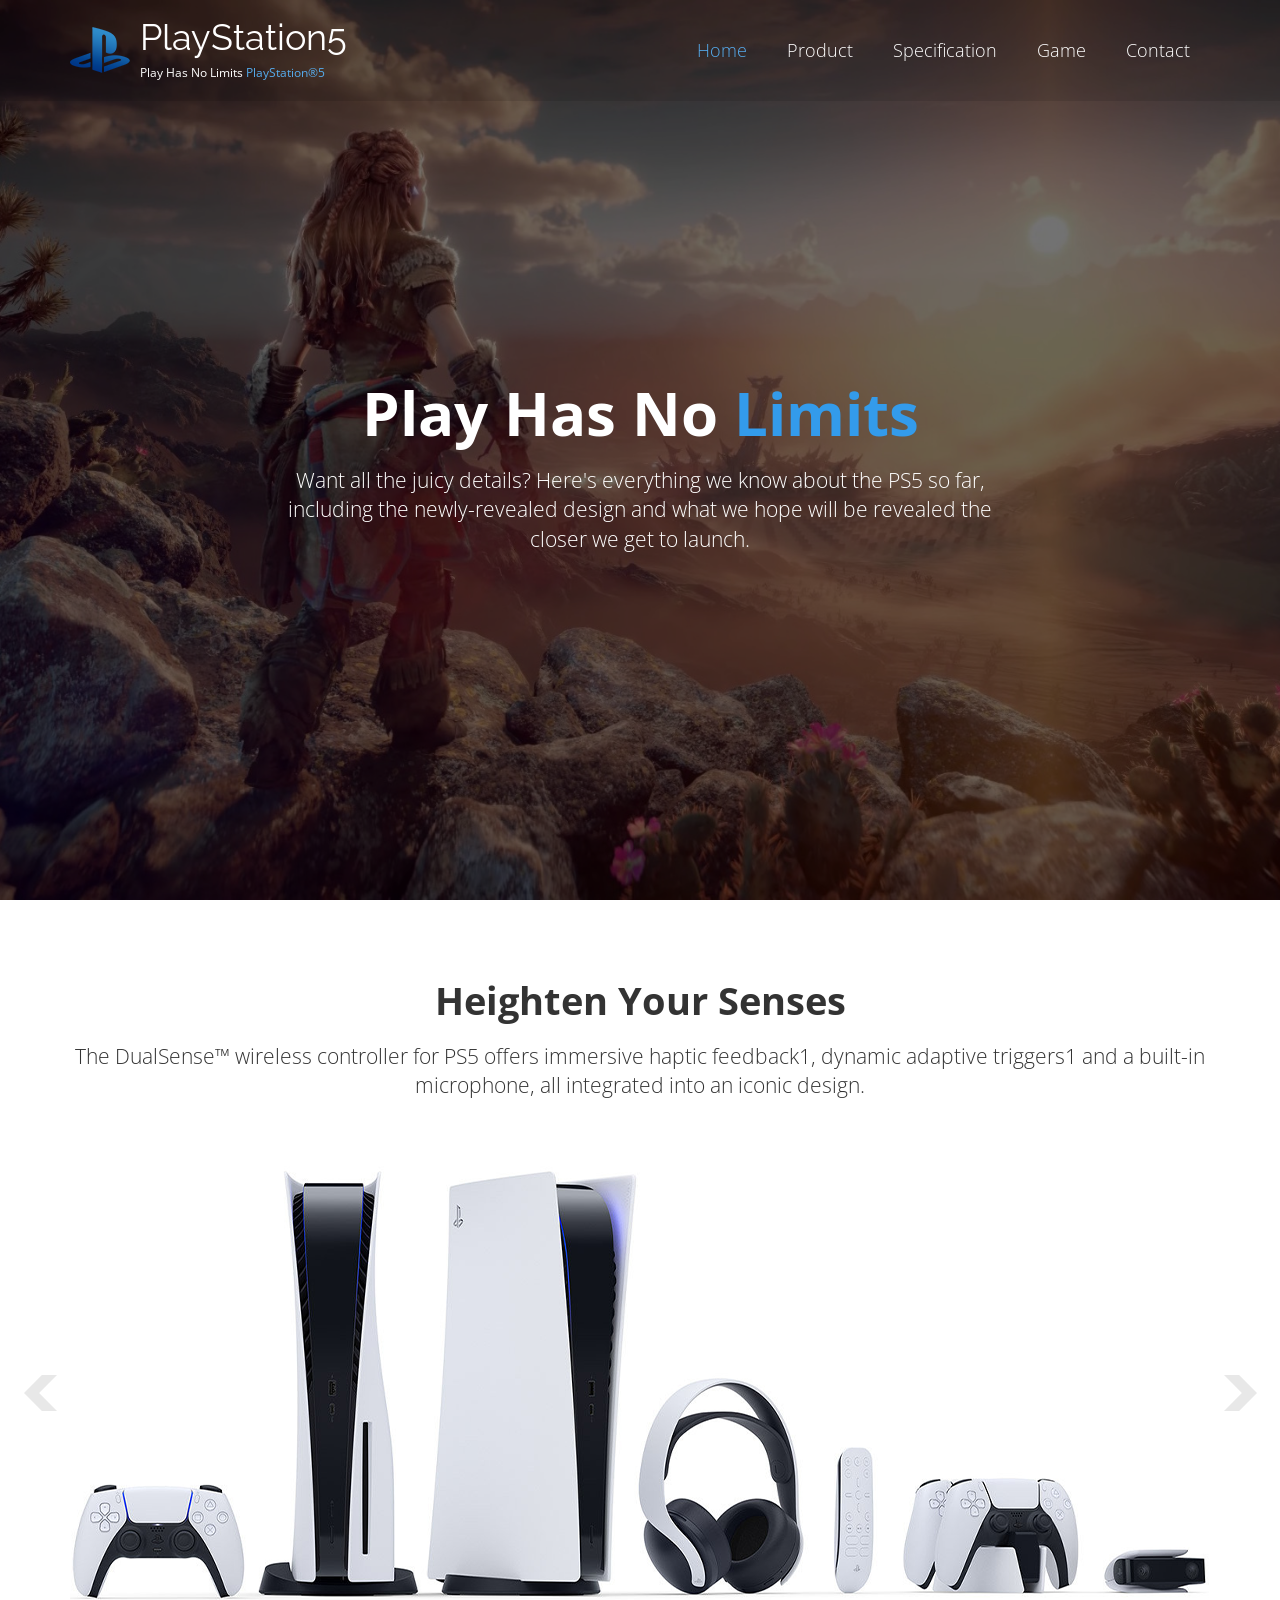
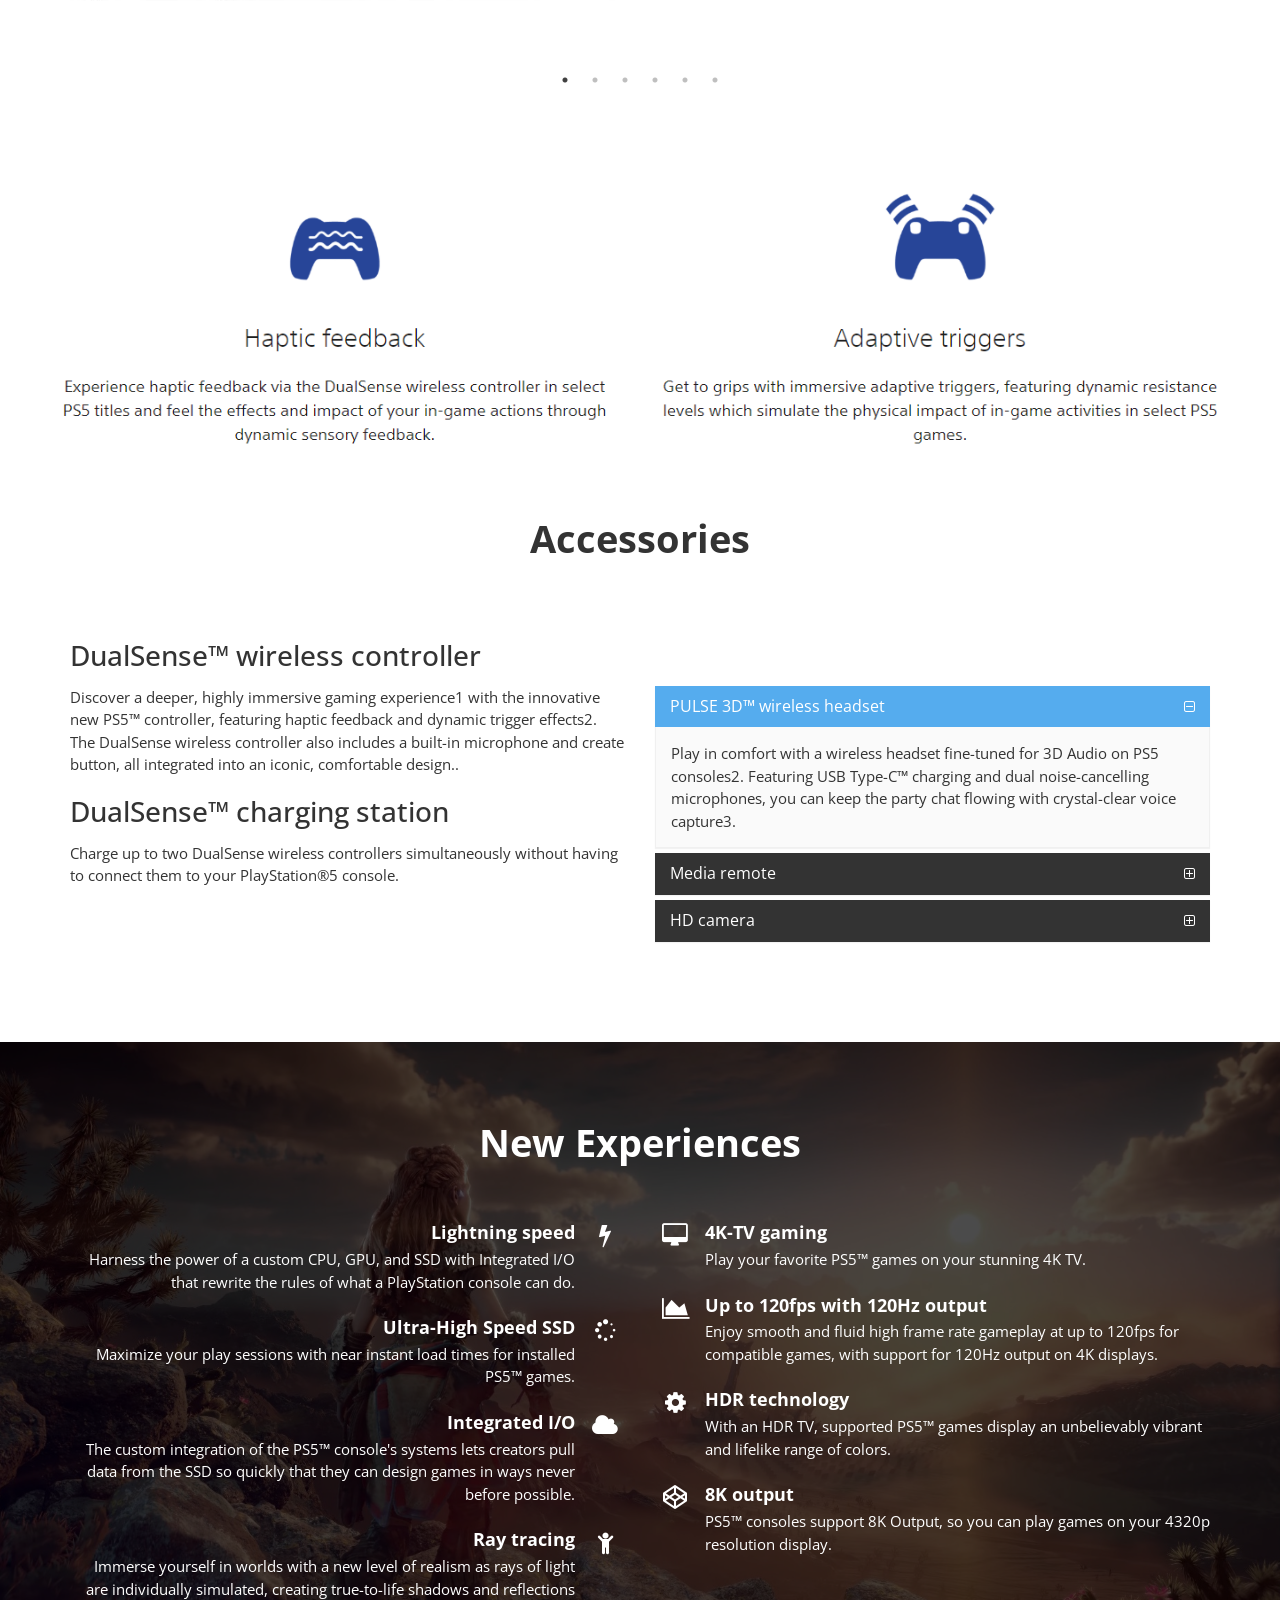
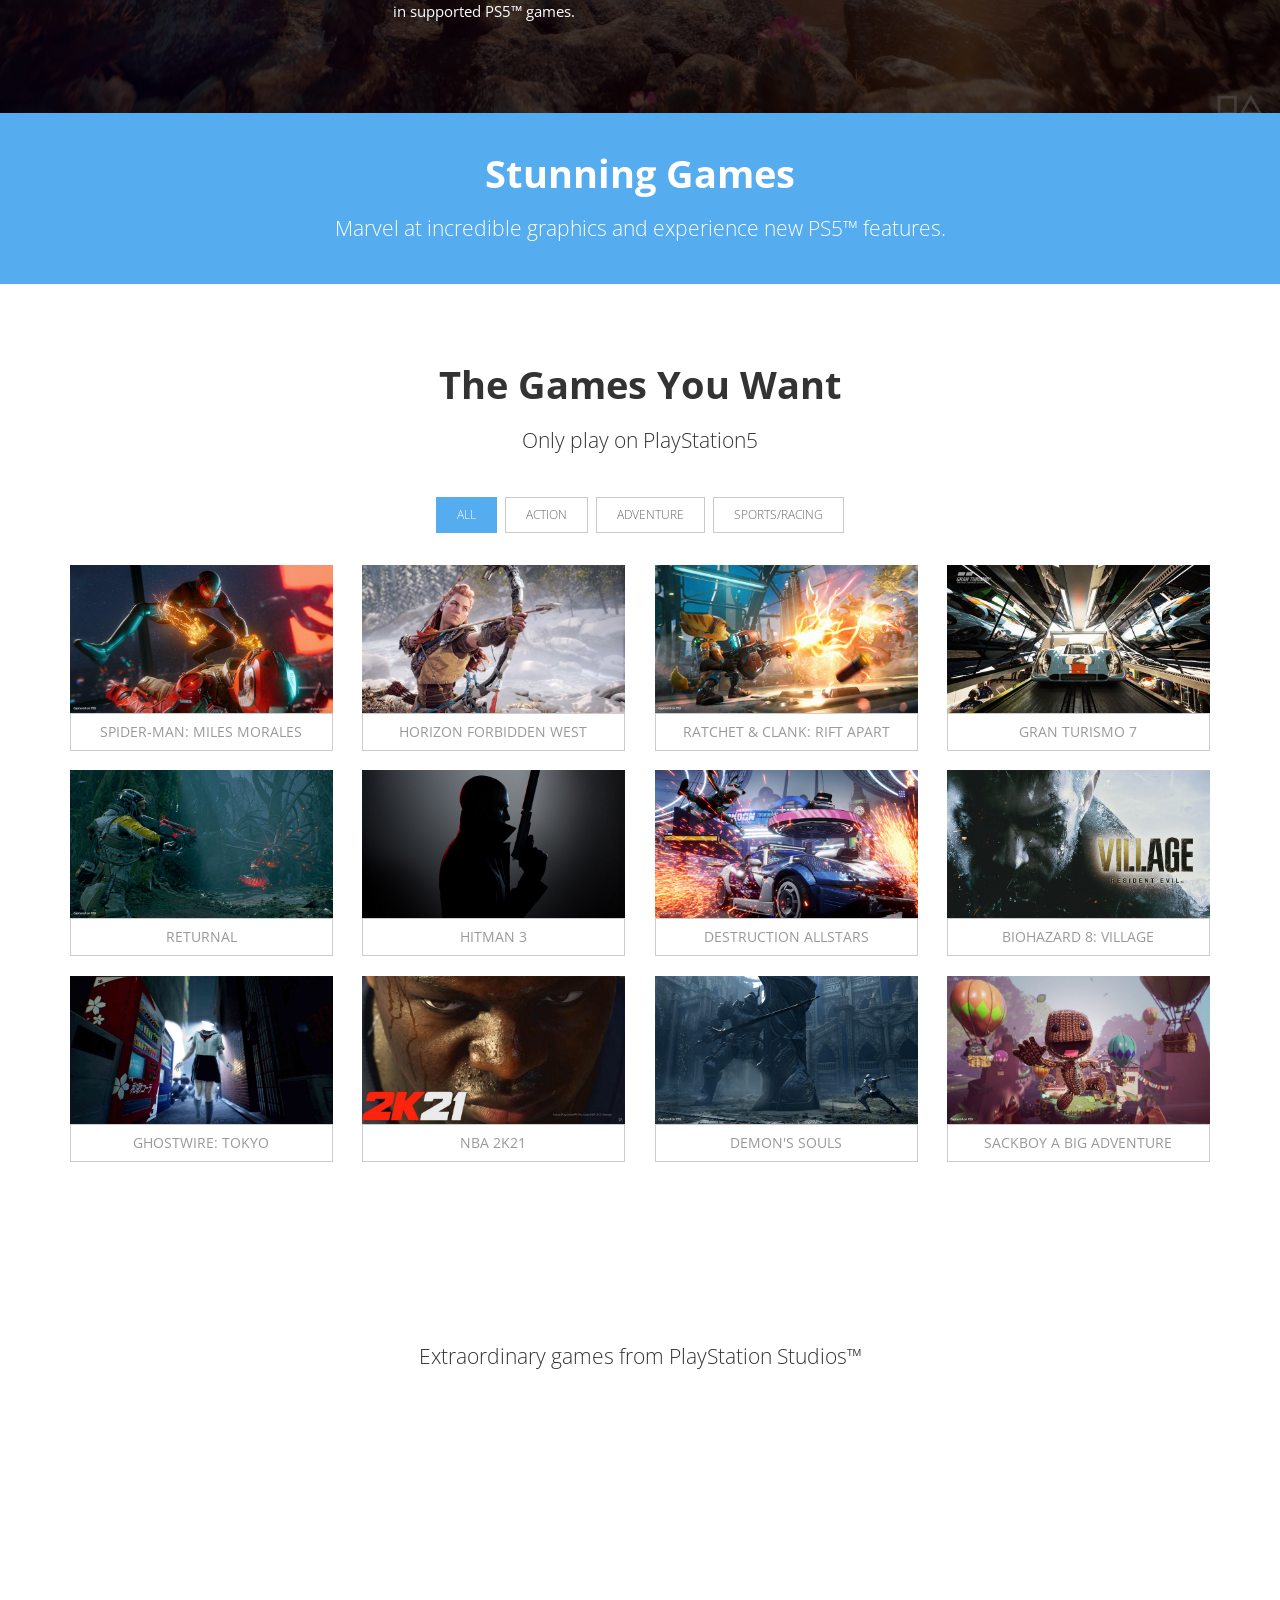
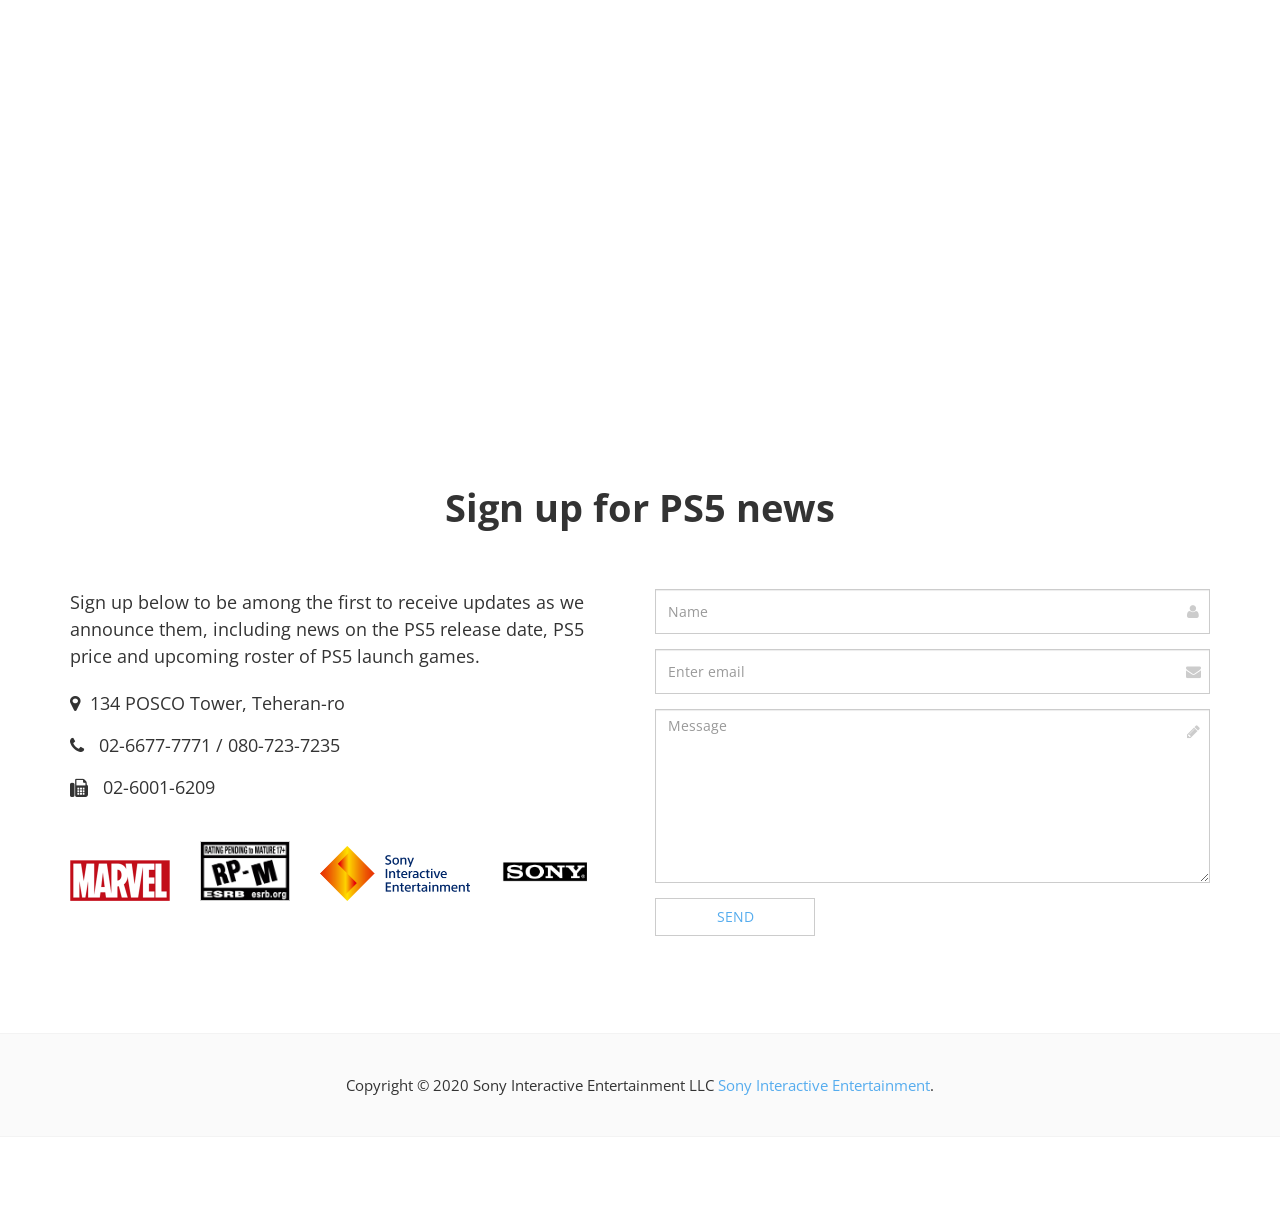
==== commit 2ed81a38: "Fix hero video loading and autoplay" ====
--- a/index.html
+++ b/index.html
@@ -125,8 +125,8 @@
 		<!-- banner start -->
 		<!-- ================ -->
 		<div id="banner" class="banner">
-			<video autoplay muted loop id="myVideo">
-				<source src="file/ps5_video1.mp4" type="video/mp4">
+			<video autoplay muted loop playsinline webkit-playsinline preload="auto" poster="images/bg-image-1.jpg" id="myVideo">
+				<source src="file/ps5_video1.mp4?v=web-1" type="video/mp4">
 				Your browser does not support HTML5 video.
 			  </video> 
 			<div class="banner-caption">
@@ -930,6 +930,23 @@
 
 		<!-- Custom Scripts -->
 		<script type="text/javascript" src="js/custom.js"></script>
+		<script>
+			(function () {
+				var heroVideo = document.getElementById('myVideo');
+				if (!heroVideo) return;
+				heroVideo.muted = true;
+				var startVideo = function () {
+					var playAttempt = heroVideo.play();
+					if (playAttempt && typeof playAttempt.catch === 'function') {
+						playAttempt.catch(function () {
+							document.addEventListener('click', startVideo, { once: true });
+						});
+					}
+				};
+				heroVideo.addEventListener('canplay', startVideo, { once: true });
+				startVideo();
+			})();
+		</script>
 
         <script src="./js/video.js"></script>
  
--- a/css/style.css
+++ b/css/style.css
@@ -130,6 +130,14 @@
 	min-height: 100%;
 	position: relative;
 	color: #fff;
+	overflow: hidden;
+}
+#myVideo {
+	display: block;
+	width: 100%;
+	height: 100%;
+	min-height: 100vh;
+	object-fit: cover;
 }
 .banner-image {
 	vertical-align: middle;
@@ -715,4 +723,4 @@
 	filter: alpha(opacity=100);
 	-webkit-transform: scale(1);
 	transform: scale(1);
-}+}
